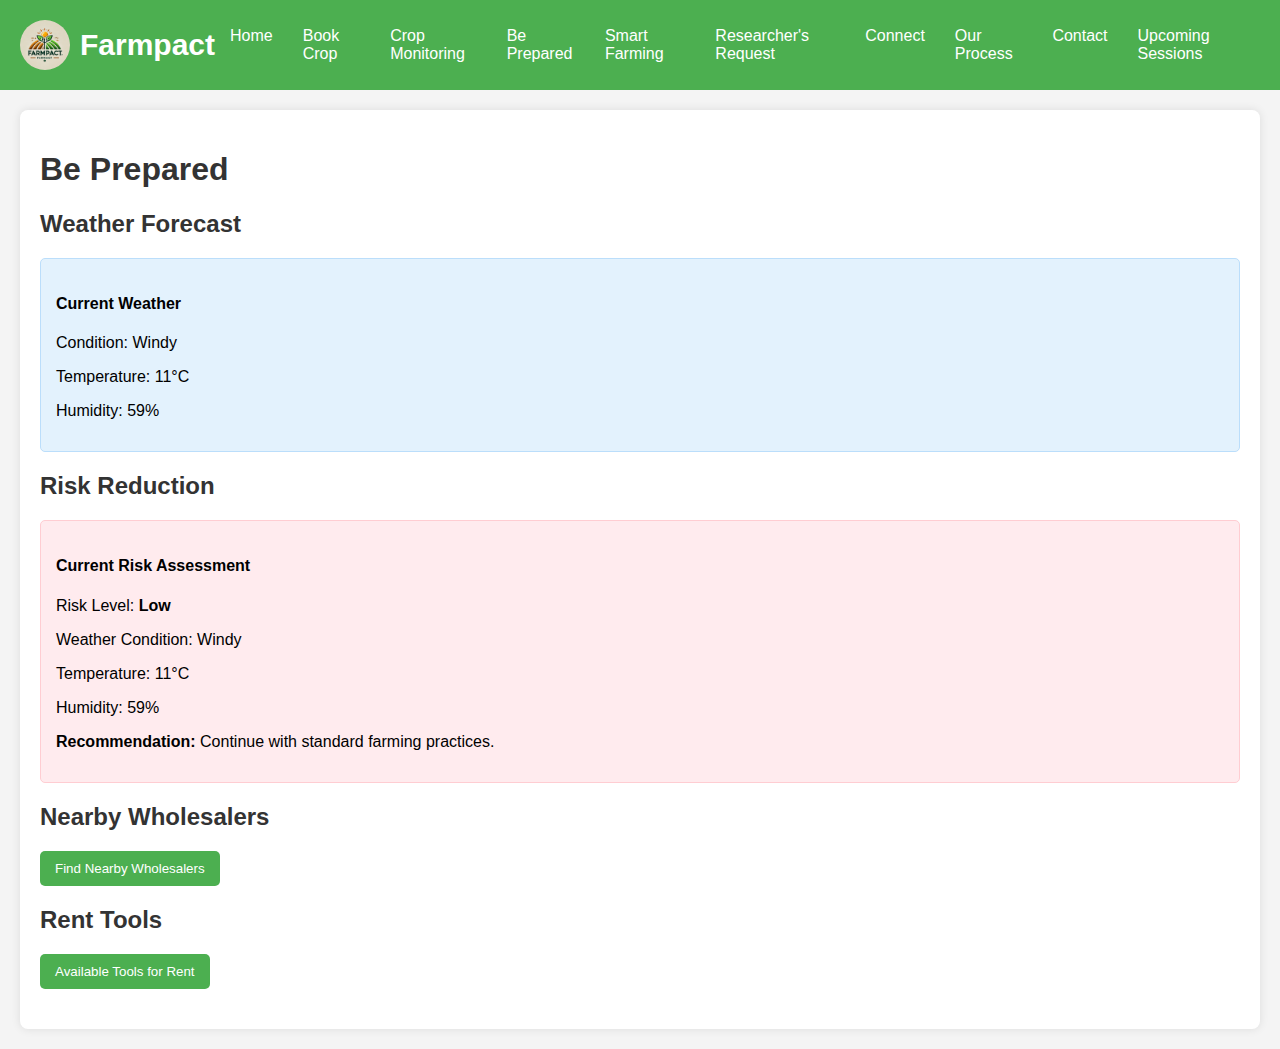
==== be-prepared.html @ 58239723 "Add files via upload" ====
<!DOCTYPE html>
<html lang="en">
<head>
    <meta charset="UTF-8">
    <meta name="viewport" content="width=device-width, initial-scale=1.0">
    <title>Be Prepared - Farmpact</title>
    <link rel="stylesheet" href="be-prepared.css">
</head>
<body>
        <!-- Navbar -->
        <nav>
            <div class="logo">
                <img src="logo.png" alt="Farmpact Logo" class="logo-img">
                <span class="site-name">Farmpact</span>
            </div>
            <ul class="menu">
                <li><a href="FarmPact.html">Home</a></li>
                <li>
                    <a href="book-crops.html">Book Crop</a>
                    <ul class="dropdown">
                        <li>Book New Crop</li>
                        <li>Dynamic Price Calculator</li>
                        <li>Previous Booking</li>
                        <li>Current Market Price</li>
                        <li>Payment Methods</li>
                    </ul>
                </li>
                <li>
                    <a href="crop-monitoring.html">Crop Monitoring</a>
                    <ul class="dropdown">
                        <li>Soil Analysis</li>
                        <li>Crop Pattern</li>
                        <li>Disease Prediction</li>
                        <li>Fertilizer Check</li>
                    </ul>
                </li>
                <li>
                    <a href="be-prepared.html">Be Prepared</a>
                    <ul class="dropdown">
                        <li>Weather Forecast</li>
                        <li>Nearby Wholesalers</li>
                        <li>Risk Reduction</li>
                        <li>Rent Tools</li>
                    </ul>
                </li>
                <li>
                    <a href="smart-farming.html">Smart Farming</a>
                    <ul class="dropdown">
                        <li>Waste Reduction</li>
                        <li>Carbon Footprint</li>
                        <li>Water Footprint</li>
                        <li>Alternative Sustainable Practices</li>
                    </ul>
                </li>
                <li>
                    <a href="researchers-request.html">Researcher's Request</a>
                    <ul class="dropdown">
                        <li>Data Analytics</li>
                        <li>Request Sample</li>
                        <li>Talk to Farmer</li>
                    </ul>
                </li>
                <li>
                    <a href="connect.html">Connect</a>
                </li>
                <li><a href="#our-process">Our Process</a></li>
                <li><a href="#contact">Contact</a></li>
                <li><a href="up-session.html">Upcoming Sessions</a></li>
            </ul>
        </nav>

    <div class="be-prepared-section">
        <h1>Be Prepared</h1>

        <!-- Weather Forecast Section -->
        <div class="section">
            <h2>Weather Forecast</h2>
            <div id="weatherWidget">
                <h4>Current Weather</h4>
                <div id="weatherInfo">
                    <!-- Weather info will be displayed here -->
                </div>
            </div>
        </div>

        <!-- Risk Reduction Section -->
        <div class="section">
            <h2>Risk Reduction</h2>
            <div id="riskAssessment">
                <!-- Risk assessment will be displayed here -->
            </div>
        </div>

        <!-- Nearby Wholesalers Section -->
        <div class="section">
            <h2>Nearby Wholesalers</h2>
            <button onclick="locateWholesalers()">Find Nearby Wholesalers</button>
            <div id="wholesalerList">
                <!-- List of wholesalers will appear here -->
            </div>
        </div>

        <!-- Rent Tools Section -->
        <div class="section">
            <h2>Rent Tools</h2>
            <button onclick="showTools()">Available Tools for Rent</button>
            <div id="toolList">
                <!-- List of tools will appear here -->
            </div>
        </div>
    </div>

    <script>
        // Weather and Risk Assessment
        let currentWeather = {};

        function assessRisk() {
            const riskAssessment = document.getElementById('riskAssessment');
            let risk = 'Low';
            let recommendation = 'Continue with standard farming practices.';

            if (currentWeather.condition === 'Rainy' || currentWeather.condition === 'Snow') {
                risk = 'High';
                recommendation = 'Consider protective measures for crops. Monitor for potential flooding or frost damage.';
            } else if (currentWeather.temp > 35 || currentWeather.temp < 5) {
                risk = 'Medium';
                recommendation = 'Monitor crop health closely. Implement temperature control measures if available.';
            } else if (currentWeather.humidity > 80) {
                risk = 'Medium';
                recommendation = 'Watch for potential fungal growth. Ensure proper ventilation.';
            }

            riskAssessment.innerHTML = `
                <h4>Current Risk Assessment</h4>
                <p>Risk Level: <strong>${risk}</strong></p>
                <p>Weather Condition: ${currentWeather.condition}</p>
                <p>Temperature: ${currentWeather.temp}°C</p>
                <p>Humidity: ${currentWeather.humidity}%</p>
                <p><strong>Recommendation:</strong> ${recommendation}</p>
            `;
            riskAssessment.style.display = 'block';
        }

        function simulateWeather() {
            const conditions = ['Sunny', 'Cloudy', 'Rainy', 'Windy'];
            const condition = conditions[Math.floor(Math.random() * conditions.length)];
            const temp = Math.round(Math.random() * 30 + 5); // Temperature between 5°C and 35°C
            const humidity = Math.round(Math.random() * 60 + 40); // Humidity between 40% and 100%

            return { condition, temp, humidity };
        }

        function updateWeatherDisplay() {
            const weatherWidget = document.getElementById('weatherWidget');
            const weather = simulateWeather();
            currentWeather = weather;

            const weatherInfo = document.getElementById('weatherInfo');
            weatherInfo.innerHTML = `
                <p>Condition: ${weather.condition}</p>
                <p>Temperature: ${weather.temp}°C</p>
                <p>Humidity: ${weather.humidity}%</p>
            `;

            weatherWidget.classList.add('show');

            setTimeout(() => {
                weatherWidget.classList.remove('show');
            }, 5000);

            assessRisk();
        }

        setInterval(updateWeatherDisplay, 30000); // Update every 30 seconds
        updateWeatherDisplay();

        // Nearby Wholesalers Simulation
        function locateWholesalers() {
            const wholesalers = [
                "Wholesaler A - 5 km away",
                "Wholesaler B - 7 km away",
                "Wholesaler C - 10 km away"
            ];
            const wholesalerList = document.getElementById('wholesalerList');
            wholesalerList.innerHTML = `<ul>${wholesalers.map(wholesaler => `<li>${wholesaler}</li>`).join('')}</ul>`;
        }

        // Tool Rental Simulation
        function showTools() {
            const tools = [
                "Tractor - $100/day",
                "Seeder - $50/day",
                "Sprayer - $30/day",
                "Harvester - $120/day"
            ];
            const toolList = document.getElementById('toolList');
            toolList.innerHTML = `<ul>${tools.map(tool => `<li>${tool}</li>`).join('')}</ul>`;
        }
    </script>
</body>
</html>
---- be-prepared.css ----
body {
    font-family: Arial, sans-serif;
    margin: 0;
    padding: 0;
    background-color: #f4f4f4;
}

/* Navbar */
nav {
    display: flex;
    justify-content: space-between;
    align-items: center;
    padding: 20px;
    background-color: #4CAF50;
    color: white;
  }
  
  .logo {
    display: flex;
    align-items: center;
  }
  
  .logo-img {
    width: 50px;
    height: 50px;
    border-radius: 50%;
    margin-right: 10px;
  }
  
  .site-name {
    font-size: 30px;
    font-weight: bold;
  }
  
  .menu {
    list-style: none;
    display: flex;
    margin: 0;
    padding: 0;
  }
  
  .menu > li {
    position: relative;
    margin: 0 15px;
  }
  
  .menu > li > a {
    color: white;
    text-decoration: none;
    padding: 0px;
  }
  
  .menu > li:hover .dropdown {
    display: block;
  }
  
  /* Dropdown Menu */
  .dropdown {
    display: none;
    position: absolute;
    top: 100%;
    left: 0;
    background-color: #555;
    padding: 10px 0;
    list-style: none;
    width: 200px;
    border-radius: 5px;
    z-index: 1;
  }
  
  .dropdown li {
    padding: 10px;
    color: white;
    cursor: pointer;
    text-align: left;
    transition: background 0.3s;
  }
  
  .dropdown li:hover {
    background-color: #777;
  }
  

.be-prepared-section {
    max-width: 1200px;
    margin: 20px auto;
    padding: 20px;
    background: white;
    border-radius: 8px;
    box-shadow: 0 0 10px rgba(0, 0, 0, 0.1);
}

h1, h2 {
    color: #333;
}

.section {
    margin-bottom: 20px;
}

#weatherWidget {
    background: #e3f2fd;
    border: 1px solid #bbdefb;
    padding: 15px;
    border-radius: 5px;
}

#riskAssessment {
    background: #ffebee;
    border: 1px solid #ffcdd2;
    padding: 15px;
    border-radius: 5px;
    display: none;
}

button {
    background-color: #4CAF50;
    color: white;
    border: none;
    padding: 10px 15px;
    border-radius: 5px;
    cursor: pointer;
    transition: background-color 0.3s;
}

button:hover {
    background-color: #45a049;
}

#wholesalerList, #toolList {
    margin-top: 10px;
}

#wholesalerList ul, #toolList ul {
    list-style-type: none;
    padding: 0;
}

#wholesalerList li, #toolList li {
    background: #f1f1f1;
    padding: 10px;
    margin: 5px 0;
    border-radius: 5px;
}

.show {
    display: block;
    transition: opacity 0.5s ease-in-out;
}

.hide {
    display: none;
}

@media (max-width: 600px) {
    .menu {
        flex-direction: column;
    }

    .menu li {
        margin: 5px 0;
    }
}
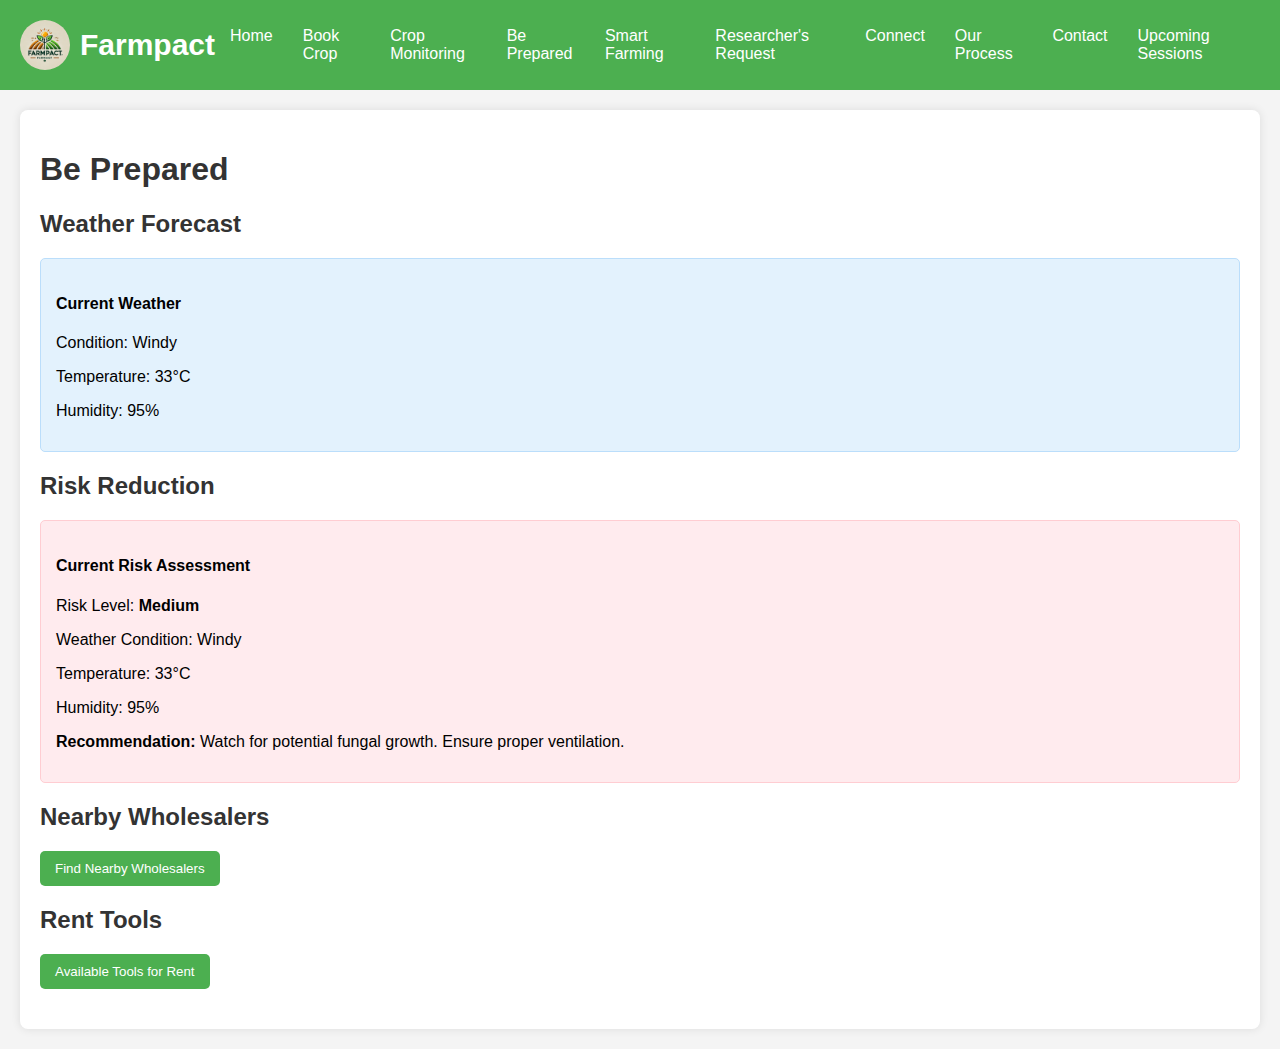
==== commit 8687c99d: "Update be-prepared.html" ====
--- a/be-prepared.html
+++ b/be-prepared.html
@@ -14,7 +14,7 @@
                 <span class="site-name">Farmpact</span>
             </div>
             <ul class="menu">
-                <li><a href="FarmPact.html">Home</a></li>
+                <li><a href="index.html">Home</a></li>
                 <li>
                     <a href="book-crops.html">Book Crop</a>
                     <ul class="dropdown">
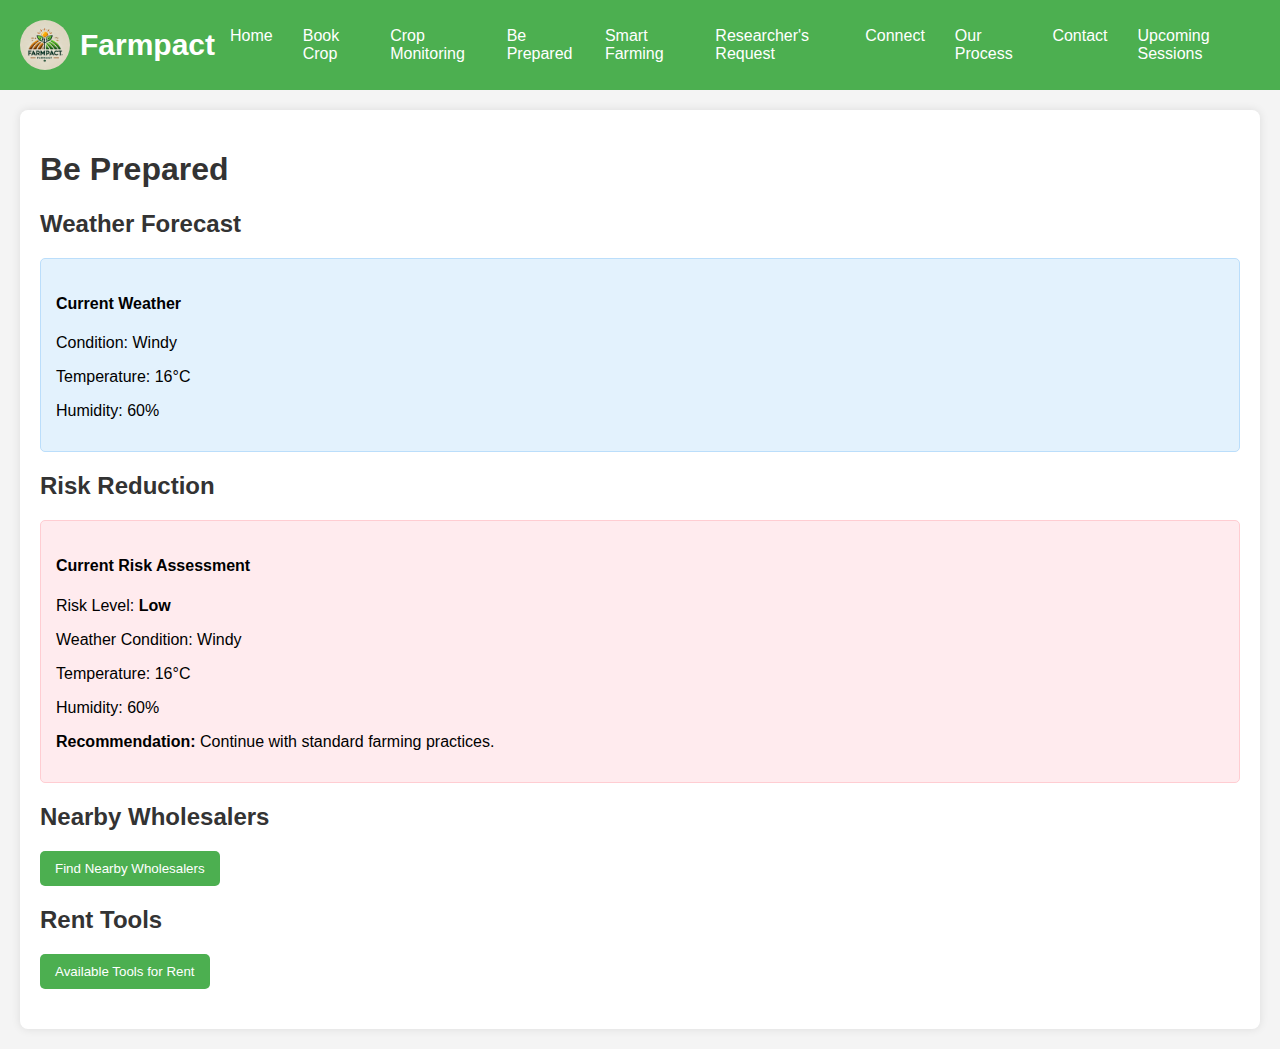
==== commit 34fdfc64: "be-prepared.html" ====
--- a/be-prepared.html
+++ b/be-prepared.html
@@ -53,7 +53,7 @@
                     </ul>
                 </li>
                 <li>
-                    <a href="researchers-request.html">Researcher's Request</a>
+                    <a href="research_request.html">Researcher's Request</a>
                     <ul class="dropdown">
                         <li>Data Analytics</li>
                         <li>Request Sample</li>
